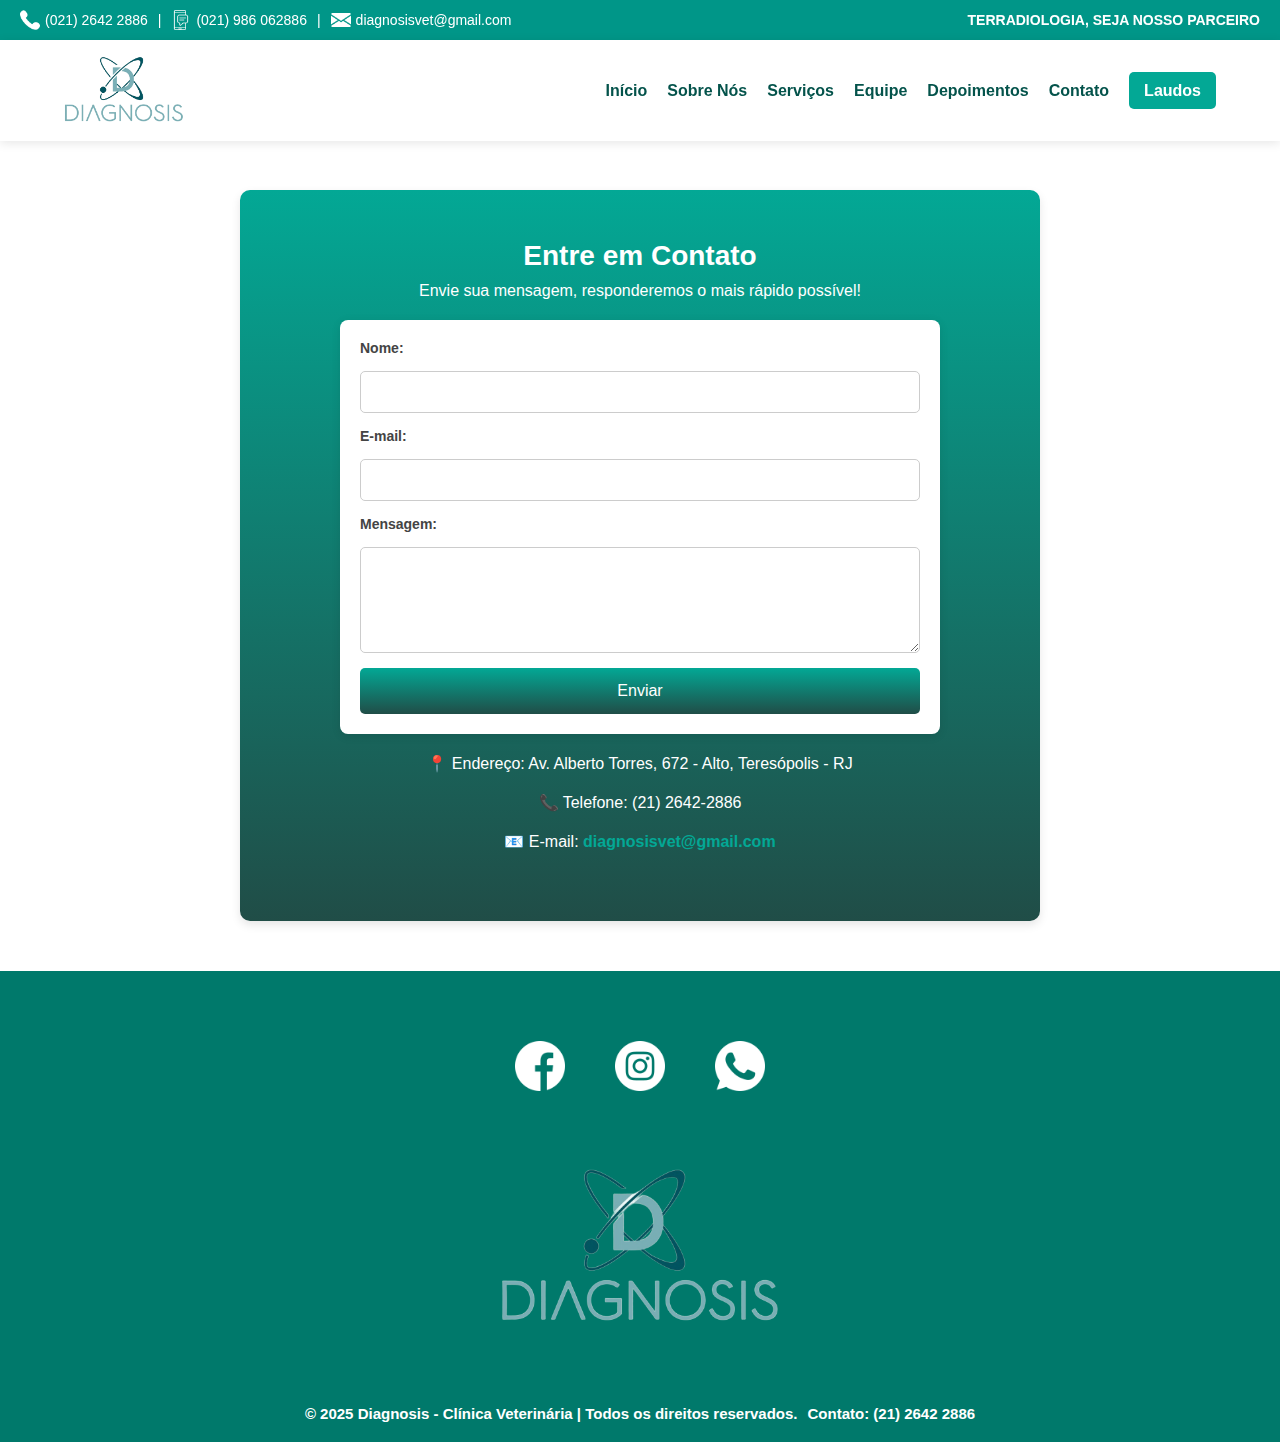
==== pages/contato.html @ 0e327418 "created contatc page and modified some styles" ====
<!DOCTYPE html>
<html lang="pt-BR">
<head>
    <meta charset="UTF-8">
    <meta name="viewport" content="width=device-width, initial-scale=1.0">
    <title>Contato - Diagnosis Clínica Veterinária</title>
    <link rel="stylesheet" href="../assets/css/styles.css">
    <link rel="stylesheet" href="../assets/css/styleContato.css">
</head>
<body>
  <div class="header-container">
    <!-- Header Superior com Contatos -->
    <div id="top-header">
      <div class="contact-info">
        <div class="container-icon">
          <img
            class="icon"
            src="../assets/imgs/telefone.png"
            alt="telefone da cliníca"
          />
          (021) 2642 2886
        </div>
        |
        <div class="container-icon">
          <img class="icon" src="../assets/imgs/sms.png" alt="celular da cliníca" />
          (021) 986 062886
        </div>
        |
        <div class="container-icon">
          <img class="icon" src="../assets/imgs/o-email.png" alt="celular da cliníca" />
          <a href="mailto:diagnosisvet@gmail.com">diagnosisvet@gmail.com</a>
        </div>
      </div>
      <div class="partner-info">
        <a href="#">TERRADIOLOGIA, SEJA NOSSO PARCEIRO</a>
      </div>
    </div>
    <!-- Cabeçalho Principal -->
    <header id="main-header">
      <div class="container-menu">
        <div class="logo">
          <img
            class="img-Logo"
            src="../assets/imgs/logo-diagnosis.png"
            alt="Veterinário cuidando de um pet"
          />
        </div>

        <nav>
          <ul>
            <li><a href="../index.html">Início</a></li>
            <li><a href="../index.html#sobre">Sobre Nós</a></li>
            <li><a href="../index.html#servicos">Serviços</a></li>
            <li><a href="../index.html#equipe">Equipe</a></li>
            <li><a href="../index.html#depoimentos">Depoimentos</a></li>
            <li><a href="contato.html" class="active">Contato</a></li>
            <li><a href="#">Laudos</a></li>
          </ul>
          <!-- Botão do menu hambúrguer -->
        </nav>
        <!-- Botão do menu hambúrguer -->
        <input
          type="checkbox"
          id="menu-toggle"
          class="menu"
          role="button"
          aria-label="Abrir o menu"
          onkeydown="handleKeyPress(event)"
        />
      </div>
    </header>
  </div>

    <!-- Seção de Contato -->
    <section id="contato">
        <h1>Entre em Contato</h1>
        <p>Envie sua mensagem, responderemos o mais rápido possível!</p>

        <form action="enviar.php" method="POST">
            <label for="nome">Nome:</label>
            <input type="text" id="nome" name="nome" required>

            <label for="email">E-mail:</label>
            <input type="email" id="email" name="email" required>

            <label for="mensagem">Mensagem:</label>
            <textarea id="mensagem" name="mensagem" rows="5" required></textarea>

            <button type="submit">Enviar</button>
        </form>

        <div class="info-clinica">
            <p>📍 Endereço: Av. Alberto Torres, 672 - Alto, Teresópolis - RJ</p>
            <p>📞 Telefone: (21) 2642-2886</p>
            <p>📧 E-mail: <a href="mailto:diagnosisvet@gmail.com">diagnosisvet@gmail.com</a></p>
        </div>
    </section>

   <!-- Rodapé -->
    <footer>
      <div class="container-footer">
        <div class="redes-sociais">
          <a href="https://www.facebook.com/diagnosisvet/" target="_blank"
            ><img src="../assets/imgs/facebook.png" alt="link para facebook da cliníca"
          /></a>
        </div>
        <div class="redes-sociais">
          <a href="https://www.instagram.com/diagnosis_vet" target="_blank"
            ><img src="../assets/imgs/instagram.png" alt="link para instagram da cliníca"
          /></a>
        </div>
        <div class="redes-sociais">
          <a
            href="https://wa.me/552126422886?text=Oi,%20estou%20entrando%20em%20contato%20pelo%20site,%20poderia%20me%20ajudar?"
            target="_blank"
            ><img src="../assets/imgs/whatsapp.png" alt="link para whatsapp da cliníca"
          /></a>
        </div>
      </div>
      <div class="container-footer-logo">
        <div class="logo-footer">
          <a href="#"
            ><img src="../assets/imgs/logo-diagnosis.png" alt="retornar ao inicío"
          /></a>
        </div>
      </div>
      <div class="container-footer">
        <div class="info">
          <p>
            © 2025 Diagnosis - Clínica Veterinária | Todos os direitos
            reservados.
          </p>

          <p>Contato: (21) 2642 2886</p>
        </div>
      </div>
    </footer>
    <script src="../assets/js/script2.js"></script>
</body>
</html>
---- assets/css/styles.css ----
/* Reset básico */
* {
  margin: 0;
  padding: 0;
  box-sizing: border-box;
  font-family: Arial, sans-serif;
  max-width: 100%;
}

/* Estilo geral */
body {
  background-color: #ffffff;
  color: #333;
}

.header-container {
  position: fixed;
  top: 0;
  left: 0;
  width: 100%;
  z-index: 1100;
  transition: top 0.3s ease-in-out;
  display: flex;
  flex-direction: column;
}

/* Header superior (informações de contato) */
#top-header {
  background: #009688;
  color: white;
  display: flex;
  flex-wrap: wrap;
  justify-content: space-between;
  align-items: center;
  padding: 10px 20px;
  font-size: 14px;
  width: 100%;
  transition: all 0.3s ease-in-out;
  gap: 10px;
}

/* Esconder completamente o top-header ao rolar */
.hidden {
  display: none !important;
}

.contact-info {
  display: flex;
  flex-wrap: wrap;
  gap: 10px;
  align-items: center;
}

.contact-info a {
  color: white;
  text-decoration: none;
}

.partner-info a {
  color: white;
  text-decoration: none;
  font-weight: bold;
}

/* Cabeçalho */
header {
  display: flex;
  justify-content: space-between;
  align-items: center;
  padding: 15px 5%;
  background: #fff;
  box-shadow: 0 2px 10px rgba(0, 0, 0, 0.1);
  width: 100%;
  position: relative;
  transition: all 0.3s ease-in-out, padding 0.3s ease-in-out;
}

/* CONTAINER DA LOGO E MENU HAMBÚRGUER */
.container-menu-hamburguer {
  display: flex;
  align-items: center;
  justify-content: space-between;
  width: 100%;
}

/* Quando a página é rolada, a navbar diminui */
.scrolled header {
  position: fixed;
  top: 0;
  left: 0;
  z-index: 1100;
  width: 100%;
  padding: 10px 5%;
}

/* Ajuste da ancoragem para compensar o cabeçalho fixo */
section {
  scroll-margin-top: 90px;
}

.container-icon {
  display: flex;
  align-items: center;
  gap: 5px;
}

.icon {
  width: 20px;
  height: 20px;
}

/* Quando a página é rolada, o top-header desaparece */
.hidden {
  transform: translateY(-100%);
}

/* LOGO */
.logo {
  display: flex;
  align-items: center;
}

.img-Logo {
  width: 120px;
  height: auto;
}

nav ul li:nth-child(7) a {
  background-color: #03a895;  
  color: white; 
  padding: 10px 15px; 
  border-radius: 5px; 
  font-weight: bold; 
  transition: background-color 0.3s ease-in-out;
}

/* Efeito de hover para melhor experiência do usuário */
nav ul li:nth-child(7) a:hover {
  background-color: #028577;
  color: white; 
}

nav ul {
  list-style: none;
  display: flex;
  gap: 20px;
}

nav ul li a {
  text-decoration: none;
  color: #04534b;
  font-weight: bold;
  transition: 0.3s;
}

nav ul li a:hover {
  color: #02a595;
}

.btn {
  background: #009688;
  color: #fff;
  padding: 10px 20px;
  text-decoration: none;
  border-radius: 5px;
  font-weight: bold;
}

.btn:hover {
  background: #00796b;
}

/* Ajuste do Carrossel */
.hero {
  width: 100vw;
  overflow: hidden;
}

.carousel {
  position: relative;
  width: 100%;
  max-width: 100%;
  height: auto;
}

.slides {
  display: flex;
  width: 300%;
  transition: transform 0.5s ease-in-out;
}

.slide {
  min-width: 100%;
  position: relative;
}

.slide img {
  width: 100%;
  height: 100vh;
  object-fit: cover;
}

.text {
  font-size: clamp(14px, 2vw, 20px);
  position: absolute;
  bottom: 10%;
  left: 50%;
  transform: translateX(-50%);
  background: rgba(0, 150, 135, 0.6);
  color: white;
  padding: 15px;
  border-radius: 10px;
  text-align: center;
  max-width: 90%;
  width: clamp(250px, 50vw, 650px);
}

/* Estilos dos indicadores botão */
.carousel-indicators {
  position: absolute;
  bottom: 15px;
  left: 50%;
  transform: translateX(-50%);
  display: flex;
  gap: 10px;
}

.dot {
  width: 12px;
  height: 12px;
  background-color: #00968759;
  border-radius: 50%;
  cursor: pointer;
  transition: background-color 0.3s ease;
  border: none;
}

.dot.active {
  background-color: #ffffff;
  width: 14px;
  height: 14px;
}

/* Responsividade */
@media (max-width: 768px) {
  .slide img {
    height: 90vh;
  }

  .text {
    bottom: 5%;
    font-size: 14px;
  }
}

/* Estilos da seção de serviços */
#servicos-especiais {
  text-align: center;
  padding: 100px 20px;
  background-color: #ffffff;
}

#servicos-especiais h2 {
  font-size: 2em;
  margin-bottom: 30px;
  color: #00796b;
}

.servicos-container {
  display: flex;
  flex-wrap: wrap;
  justify-content: center;
  gap: 20px;
}

.servico-card {
  display: flex;
  flex-direction: column;
  align-items: center;
  justify-content: center; 
  text-align: center;
  background: #f9f9f9;
  border-radius: 8px;
  padding: 20px;
  flex: 1 1 300px;
  max-width: 350px;
  min-height: 250px;
  box-shadow: 0 4px 8px rgba(0, 0, 0, 0.1);
  transition: transform 0.3s ease;
}

.servico-card:hover {
  transform: scale(1.05);
}

.servico-card img {
  width: 60px;
  height: 60px;
  margin-bottom: 10px;
}

.card-text {
  display: flex;
  flex-direction: column;
  align-items: center; 
  justify-content: center; 
  flex-grow: 0; 
  width: 100%;
}

.card-text h3 {
  font-size: 1.2em;
  margin: 0 0 5px;
  font-weight: bold;
  color: #00796b;
}

.card-text p {
  font-size: 0.9em;
  color: #00796b;
  margin: 3px 0;
}

/* Responsividade */
@media (max-width: 768px) {
  .servicos-container {
    flex-direction: column;
    align-items: center;
  }

  .servico-card {
    width: 90%; 
    min-height: auto; 
  }
}

/* Sobre a clínica */
#sobre {
  text-align: center;
  padding: 80px 5%;
  background: linear-gradient(180deg, #03a895, #204d47);
  color: white;
}

.parceiro {
  font-weight: 600;
}
.container-sobre {
  display: flex;
  align-items: center;
  justify-content: center;
  margin-top: 70px;
  gap: 40px;
  transition: 1s;
}

.container-sobre img {
  max-width: 100%;
  width: clamp(200px, 30%, 300px);
  height: auto;
  border-radius: 10px;
  object-fit: cover;
}

.container-sobre p {
  font-size: clamp(20px, 3vw, 22px);
}

.container-sobre:nth-child(2) {
  flex-direction: row-reverse;
  margin-top: 40px;
}

.agendar {
  background-color: #0ac7b1;
  border-radius: 10px;
  padding: 10px;
}

.agendar p {
  font-size: clamp(20px, 2vw, 20px);
  color: white;
}

.agendar a {
  text-decoration: none;
  color: white;
}

.agendar:hover {
  background-color: #034942;
  cursor: pointer;
  transition: 1s;
  transform: scale(1.1);
}

#servicos {
  text-align: center;
  padding: 80px 5%;
  background: #f9f9f9;
  display: flex;
  flex-direction: column;
  align-items: center;
}

#servicos h2 {
  color: #00796b;
}

/* Layout Responsivo com Flexbox */
.servicos-grid {
  display: flex;
  flex-wrap: wrap;
  justify-content: center;
  gap: 30px;
  max-width: 1200px;
  width: 100%;
}

/* Cards */
.servico-item {
  background: white;
  padding: 30px;
  border-radius: 10px;
  box-shadow: 0px 4px 10px rgba(0, 0, 0, 0.1);
  transition: transform 0.3s ease-in-out;
  text-align: center;
  width: calc(25% - 30px);
  max-width: 300px;
  min-width: 250px;
}

/* Ícones */
.servico-item img {
  width: 60px;
  margin-bottom: 15px;
}

/* Títulos */
.servico-item h3 {
  font-size: 22px;
  margin-bottom: 10px;
  color: #333;
}
.servicos,
h2 {
  margin-bottom: 50px;
  color: white;
  font-size: clamp(20px, 3vw, 50px);
}

/* Texto */
.servico-item p {
  font-size: 16px;
  color: #666;
}

/* Efeito hover */
.servico-item:hover {
  transform: translateY(-5px);
  box-shadow: 0px 6px 12px rgba(0, 0, 0, 0.15);
}

/* Responsividade para telas menores */
@media (max-width: 1024px) {
  .servico-item {
    width: calc(33.33% - 30px);
  }
}

@media (max-width: 768px) {
  .servicos-grid {
    flex-direction: column;
    align-items: center;
  }

  .servico-item {
    width: 80%;
  }
}

/* Equipe */
#equipe {
  text-align: center;
  padding: 80px 5%;
  background: linear-gradient(180deg, #03a895, #204d47);
}

/* Título principal */
#equipe h2 {
  font-size: clamp(20px, 3vw, 50px);
  font-weight: bold;
  text-transform: uppercase;
  letter-spacing: 1px;
  margin-bottom: 20px;
  color: white;
}

/* Texto introdutório */
#equipe p {
  font-size: 18px;
  max-width: 800px;
  margin: 10px auto 40px;
}

#text-equipe {
  font-size: 22px;
  margin-top: 15px;
  color: white;
}

/* Container da equipe */
.equipe-container {
  display: flex;
  flex-wrap: wrap;
  justify-content: center;
  gap: 30px;
  max-width: 1200px;
  margin: auto;
}

/* Cada card da equipe */
.equipe-item {
  background: white;
  padding: 20px;
  border-radius: 10px;
  box-shadow: 0px 4px 10px rgba(0, 0, 0, 0.1);
  transition: transform 0.3s ease-in-out;
  text-align: center;
  width: clamp(250px, 30%, 320px);
  position: relative;
  overflow: hidden;
  color: #00796b;
}

.equipe-item h3 {
  color: #00796b;
  font-size: 22px;
  margin-top: 15px;
}

/* Efeito de Elevação ao Passar o Mouse */
.equipe-item:hover {
  transform: translateY(-8px);
  box-shadow: 0px 10px 20px rgba(0, 0, 0, 0.2);
}

/* Efeito de Brilho ao Passar o Mouse */
.equipe-item::before {
  content: "";
  position: absolute;
  top: -100%;
  left: -100%;
  width: 250%;
  height: 250%;
  background: radial-gradient(
    circle,
    rgba(255, 255, 255, 0.2) 10%,
    transparent 70%
  );
  transition: transform 0.5s ease-out;
  transform: translate(-50%, -50%);
  opacity: 0;
}

/* Ativação do efeito quando o mouse está sobre o card */
.equipe-item:hover::before {
  transform: translate(0, 0);
  opacity: 1;
}

/* Imagens dos profissionais */
.equipe-item img {
  width: 100%;
  height: 280px;
  object-fit: cover;
  border-radius: 10px;
  transition: transform 0.3s ease-in-out;
}

.equipe-item:hover img {
  transform: scale(1.05);
}

/* Botão CTA */
.cta-depoimentos {
  margin: 100px 0;
}

.cta-depoimentos p {
  font-size: 18px;
  color: #444;
  margin-bottom: 10px;
}

.btn-cta {
  background: #00796b;
  color: white;
  padding: 12px 20px;
  border-radius: 5px;
  font-weight: bold;
  text-decoration: none;
  display: inline-block;
  transition: 0.3s;
}

.btn-cta:hover {
  background: #005f56;
}

/* Estilização do Mapa */
.mapa {
  margin-top: 40px;
  width: 100%;
  max-width: 800px;
  margin-left: auto;
  margin-right: auto;
}

/* Depoimentos */
#depoimentos {
  padding: 80px 5%;
  text-align: center;
  background: #f5f5f5;
}

#depoimentos h2 {
  font-size: 2.5em;
  color: #00796b;
  margin-bottom: 50px;
}

.depoimentos-container {
  display: flex;
  flex-wrap: wrap;
  justify-content: center;
  gap: 40px;
}

.container-depo {
  margin-top: 25px;
  font-weight: 500;
  color: #00796b;
  display: flex;
  flex-direction: column;
  align-items: center;
  gap: 5px;
}

.title-depo {
  display: flex;
  gap: 10px;
  align-items: center;
}

.review {
  text-align: center;
  max-width: 250px;
  display: flex;
  flex-direction: column;
  flex-wrap: wrap;
}

.review-circle {
  width: 120px;
  height: 120px;
  background: #00796b;
  border-radius: 50%;
  display: flex;
  align-items: center;
  justify-content: center;
  margin: 0 auto 10px;
  box-shadow: 0px 4px 8px rgba(0, 0, 0, 0.2);
  transition: transform 0.3s ease-in-out;
}

.review-img {
  width: 100px;
  height: 100px;
  border-radius: 50%;
  object-fit: fill;
  border: 3px solid white;
}

/* mapa */
.mapa-container {
  text-align: center;
  padding: 50px 20px;
  background: #f9f9f9;
  border-radius: 10px;
  box-shadow: 0px 4px 8px rgba(0, 0, 0, 0.1);
}

.mapa-container h2 {
  font-size: 28px;
  color: #00796b;
  font-weight: bold;
  margin-bottom: 10px;
}

.mapa-container p {
  font-size: 18px;
  color: #444;
  margin-bottom: 10px;
}

.mapa-container .endereco {
  font-size: 20px;
  font-weight: bold;
  color: #00796b;
  margin-bottom: 20px;
}

.mapa {
  max-width: 800px;
  margin: 0 auto;
}

.container-aviso p {
  font-size: 2.5em;
  font-weight: bold;
  color: #00796b;
}

#aviso {
  display: flex;
  align-items: center;
  justify-content: center;
  text-align: center;
  height: 120px;
  flex-direction: column;
  position: relative;
  margin: 50px;
}

/* Seta animada */
.seta-animada {
  position: absolute;
  bottom: -100px;
  left: calc(50% - 60px);
  animation: pulo 1s infinite ease-in-out;
}

.seta-animada img {
  width: 120px;
  max-width: 100%;
}

/* Animação para a seta */
@keyframes pulo {
  0%,
  100% {
    transform: translateY(0) rotate(-15deg);
  }
  50% {
    transform: translateY(10px) rotate(-15deg);
  }
}

/* 📱 Responsividade para telas menores */
@media (max-width: 768px) {
  .seta-animada {
    bottom: -90px;
    left: calc(50% - 50px);
  }

  .seta-animada img {
    width: 100px;
  }
}

@media (max-width: 480px) {
  .seta-animada {
    bottom: -100px;
    left: calc(50% - 40px);
  }

  .seta-animada img {
    width: 100px;
  }
}

@media (max-width: 390px) {
  .container-aviso {
    margin-bottom: 20px;
  }
  .seta-animada img {
    width: 80px;
  }
}

/* Rodapé */
footer {
  display: flex;
  flex-wrap: wrap;
  flex-direction: column;
  justify-content: center;
  align-items: center;
  background: #00796b;
  color: #fff;
  padding: 20px;
  gap: 50px;
}

.container-footer {
  display: flex;
  justify-content: center;
  flex-wrap: wrap;
  gap: 50px;
}

.container-footer p {
  font-size: clamp(10px, 2vw, 15px);
}

.info {
  display: flex;
  flex-wrap: wrap;
  text-align: center;
  gap: 10px;
  font-weight: 600;
}

.redes-sociais {
  margin-top: 50px;
  display: flex;
  gap: 20px;
}

.redes-sociais img {
  width: 50px;
  height: 50px;
}

.logo-footer {
  display: flex;
  justify-content: center;
  align-items: center;
  width: 100%;
  padding: 20px 0;
}

.logo-footer img {
  width: 100%;
  max-width: 280px;
  height: auto;
  object-fit: contain;
}

/* Quando a tela for menor, reduzir os headers */
@media (max-width: 1024px) {
  #top-header {
    font-size: 12px;
    padding: 8px 15px;
  }

  header {
    padding: 10px 4%;
  }

  .img-Logo {
    width: 80px;
    height: 60px;
  }
}

.container-menu {
  display: flex;
  flex-direction: row;
  align-items: center;
  justify-content: space-between;
  width: 100%;
}

/* Oculta o menu hambúrguer no desktop */
@media (min-width: 769px) {
  .menu {
    display: none;
  }
  nav {
    display: flex;
    align-items: center;
    justify-content: flex-end;
  }

  nav ul {
    display: flex !important;
    flex-direction: row;
    gap: 20px;
    list-style: none;
  }

  nav ul li {
    display: inline-block;
  }

  
}

/* Exibe o menu hambúrguer e oculta o tradicional no mobile */
@media (max-width: 768px) {
  .contact-info {
    justify-content: center;
  }
  #top-header {
    justify-content: center;
  }
  .menu {
    display: block;
    cursor: pointer;
  }

  nav ul {
    display: none; /* Esconde o menu tradicional */
    flex-direction: column;
    position: absolute;
    top: 60px;
    left: 0;
    width: 100%;
    background: #fff;
    box-shadow: 0px 4px 10px rgba(0, 0, 0, 0.1);
    padding: 15px 0;
    text-align: center;
  }

  /* Exibe o menu quando o input checkbox está marcado */
  #menu-toggle:checked + nav ul {
    display: flex;
  }

  nav ul li {
    margin-bottom: 10px;
  }

  .text {
    bottom: 10%; /* Aumenta a distância do texto em relação aos dots */
  }
  section {
    scroll-margin-top: 79px;
  }
}
@media (max-width: 557px) {
  .info {
    text-align: center;
    justify-content: center;
  }
}

@media (max-width: 540px) {
  .container-sobre {
    flex-wrap: wrap;
  }

  .servico-card,
  h3,
  p {
    display: flex;
    gap: 20px;
    flex-direction: column;
    align-items: center;
    text-align: center;
    justify-content: center;
  }
}

/* Estiliza o menu hambúrguer */
.menu {
  --s: 30px; /* Tamanho do botão */
  --c: #00796b; /* Cor do ícone */

  height: var(--s);
  aspect-ratio: 1;
  border: none;
  padding: 0;
  border-inline: calc(var(--s) / 2) solid transparent;
  box-sizing: content-box;
  --_g1: linear-gradient(var(--c) 20%, transparent 0 80%, var(--c) 0) no-repeat
    content-box border-box;
  --_g2: radial-gradient(
      circle closest-side at 50% 12.5%,
      var(--c) 95%,
      transparent
    )
    repeat-y content-box border-box;
  background: var(--_g2) left var(--_p, 0px) top,
    var(--_g1) left calc(var(--s) / 10 + var(--_p, 0px)) top,
    var(--_g2) right var(--_p, 0px) top,
    var(--_g1) right calc(var(--s) / 10 + var(--_p, 0px)) top;
  background-size: 20% 80%, 40% 100%;
  position: relative;
  clip-path: inset(0 25%);
  -webkit-mask: linear-gradient(90deg, transparent, black 25% 75%, transparent);
  cursor: pointer;
  transition: background-position 0.3s var(--_s, 0.3s),
    clip-path 0s var(--_s, 0.6s);
  -webkit-appearance: none;
  -moz-appearance: none;
  appearance: none;
}

.menu:before,
.menu:after {
  content: "";
  position: absolute;
  border-radius: var(--s);
  inset: 40% 0;
  background: var(--c);
  transition: transform 0.3s calc(0.3s - var(--_s, 0.3s));
}

.menu:checked {
  clip-path: inset(0);
  --_p: calc(-1 * var(--s));
  --_s: 0s;
}

.menu:checked:before {
  transform: rotate(45deg);
}

.menu:checked:after {
  transform: rotate(-45deg);
}

.menu:focus-visible {
  clip-path: none;
  -webkit-mask: none;
  border: none;
  outline: 2px solid var(--c);
  outline-offset: 5px;
}
---- assets/css/styleContato.css ----
/* Estilo Geral da Seção de Contato */
#contato {
  text-align: center;
  padding: 50px 20px;
  background: linear-gradient(180deg, #03a895, #204d47);
  border-radius: 10px;
  max-width: 800px;
  margin: 50px auto;
  box-shadow: 0px 4px 10px rgba(0, 0, 0, 0.1);
  margin-top: 190px;
  height: 100%;
}

/* Título da Seção */
#contato h1 {
  font-size: 28px;
  color: white;
  margin-bottom: 10px;
}

/* Texto de Introdução */
#contato p {
  font-size: 16px;
  color: white;
  margin-bottom: 20px;
}

/* Formulário Responsivo */
#contato form {
  display: flex;
  flex-direction: column;
  gap: 15px;
  width: 100%;
  max-width: 600px;
  margin: 0 auto;
  padding: 20px;
  background: white;
  border-radius: 8px;
  box-shadow: 0px 2px 10px rgba(0, 0, 0, 0.1);
}

/* Labels */
#contato label {
  font-weight: bold;
  font-size: 14px;
  color: #444;
  text-align: left;
}

/* Campos de Input e Textarea */
#contato input,
#contato textarea {
  width: 100%;
  padding: 12px;
  border: 1px solid #ccc;
  border-radius: 5px;
  font-size: 14px;
  outline: none;
  transition: border 0.3s ease-in-out;
}

/* Foco nos Inputs */
#contato input:focus,
#contato textarea:focus {
  border: 1px solid #0077cc;
  box-shadow: 0px 0px 5px rgba(0, 119, 204, 0.5);
}

/* Botão de Envio */
#contato button {
  background: linear-gradient(180deg, #03a895, #204d47);
  color: white;
  border: none;
  padding: 14px;
  font-size: 16px;
  cursor: pointer;
  border-radius: 5px;
  transition: background 0.3s, transform 0.2s;
}

#contato button:hover {
  background: #03a895;
  transform: scale(1.03);
}

/* Informações da Clínica */
.info-clinica {
  margin-top: 20px;
  font-size: 16px;
  color: #333;
}

.info-clinica p {
  margin: 5px 0;
}

/* Link de E-mail */
.info-clinica a {
  color: #03a895;
  text-decoration: none;
  font-weight: bold;
}

.info-clinica a:hover {
  text-decoration: underline;
}

/* Responsividade */
@media (max-width: 768px) {
  #contato {
      padding: 30px 15px;
  }

  #contato h1 {
      font-size: 24px;
  }

  #contato form {
      max-width: 90%;
      padding: 15px;
  }

  #contato button {
      font-size: 14px;
      padding: 12px;
  }
}

@media (max-width: 480px) {
  #contato h1 {
      font-size: 22px;
  }

  #contato form {
      max-width: 100%;
      padding: 10px;
  }

  #contato button {
      font-size: 14px;
      padding: 10px;
  }
}
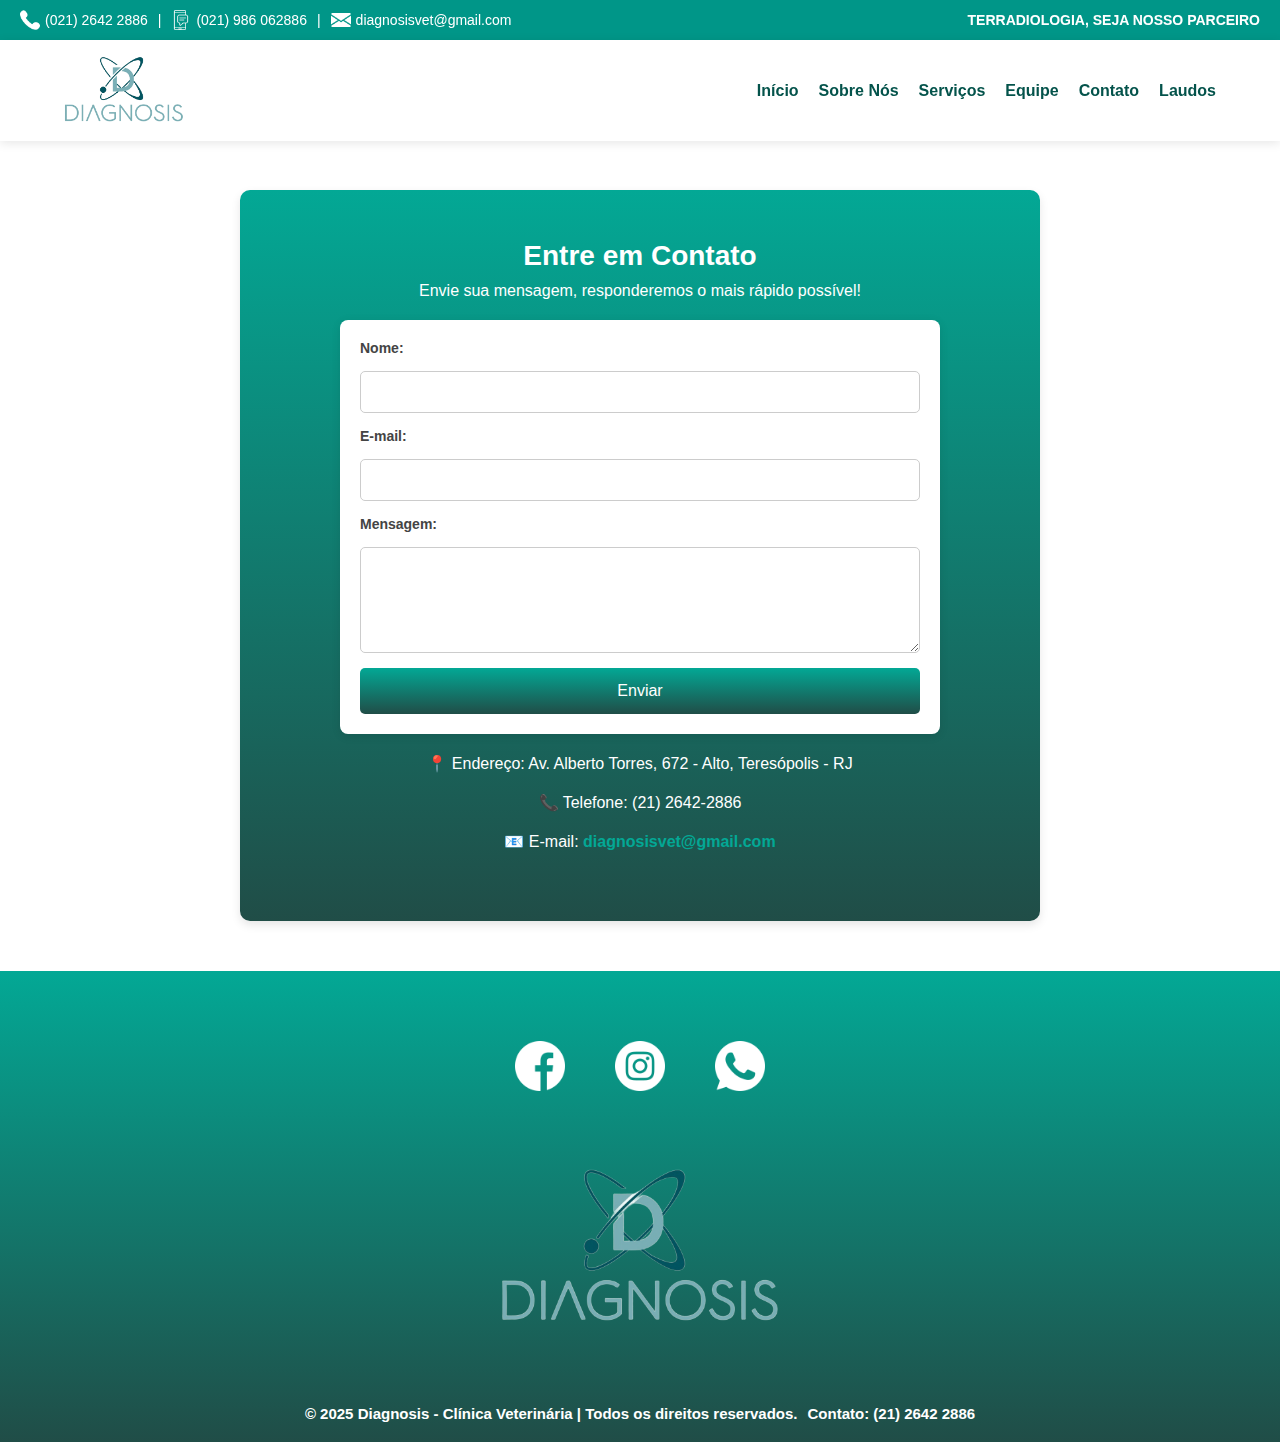
==== commit 75034a76: "modified some styles" ====
--- a/pages/contato.html
+++ b/pages/contato.html
@@ -52,7 +52,6 @@
             <li><a href="../index.html#sobre">Sobre Nós</a></li>
             <li><a href="../index.html#servicos">Serviços</a></li>
             <li><a href="../index.html#equipe">Equipe</a></li>
-            <li><a href="../index.html#depoimentos">Depoimentos</a></li>
             <li><a href="contato.html" class="active">Contato</a></li>
             <li><a href="#">Laudos</a></li>
           </ul>
--- a/assets/css/styles.css
+++ b/assets/css/styles.css
@@ -334,11 +334,69 @@
   }
 }
 
+/* Configuração geral da seção */
+.parallax-section {
+  margin-top: 200px;
+  position: relative;
+  width: 100%;
+  height: 450px; /* Ajuste conforme necessário */
+  display: flex;
+  align-items: center;
+  justify-content: center;
+  text-align: center;
+  color: white;
+  background: url('../imgs/entrada2.jpeg') no-repeat center center;
+  background-size: cover;
+  background-attachment: fixed; /* Aqui está o efeito parallax */
+}
+
+/* Estilização do conteúdo */
+.parallax-content {
+  display: flex;
+  flex-direction: column;
+  justify-content: center;
+  align-items: center;
+  width: 100%;
+  height: 100%;
+  padding: 50px;
+  background: linear-gradient(180deg, #04b49fa9, #204d47ab); /* Leve fundo escuro para melhorar a legibilidade */
+}
+
+/* Título e Texto */
+.parallax-content h1 {
+  font-size: 2.5em;
+  font-weight: bold;
+  margin-bottom: 10px;
+  padding: 20px;
+}
+
+.parallax-content p {
+  font-size: 1.2em;
+  margin-bottom: 20px;
+}
+
+/* Botão de ação */
+.cta-button {
+  background: #03a895;
+  color: white;
+  padding: 12px 25px;
+  text-decoration: none;
+  font-size: 1.2em;
+  font-weight: bold;
+  border-radius: 8px;
+  transition: background 0.3s ease-in-out;
+}
+
+.cta-button:hover {
+  background: #03463e;
+}
+
+
 /* Sobre a clínica */
 #sobre {
   text-align: center;
   padding: 80px 5%;
-  background: linear-gradient(180deg, #03a895, #204d47);
+  background: linear-gradient(180deg, #03a895, #11695e);
   color: white;
 }
 
@@ -617,6 +675,19 @@
   margin-right: auto;
 }
 
+#depoimentos {
+  padding: 80px 5%;
+  text-align: center;
+  background: #f5f5f5;
+}
+
+#depoimentos h2 {
+  font-size: 2.5em;
+  color: #00796b;
+  margin-bottom: 50px;
+}
+
+
 /* Depoimentos */
 #depoimentos {
   padding: 80px 5%;
@@ -682,6 +753,7 @@
   border: 3px solid white;
 }
 
+
 /* mapa */
 .mapa-container {
   text-align: center;
@@ -796,7 +868,7 @@
   flex-direction: column;
   justify-content: center;
   align-items: center;
-  background: #00796b;
+  background: linear-gradient(180deg, #03a895, #204d47);
   color: #fff;
   padding: 20px;
   gap: 50px;
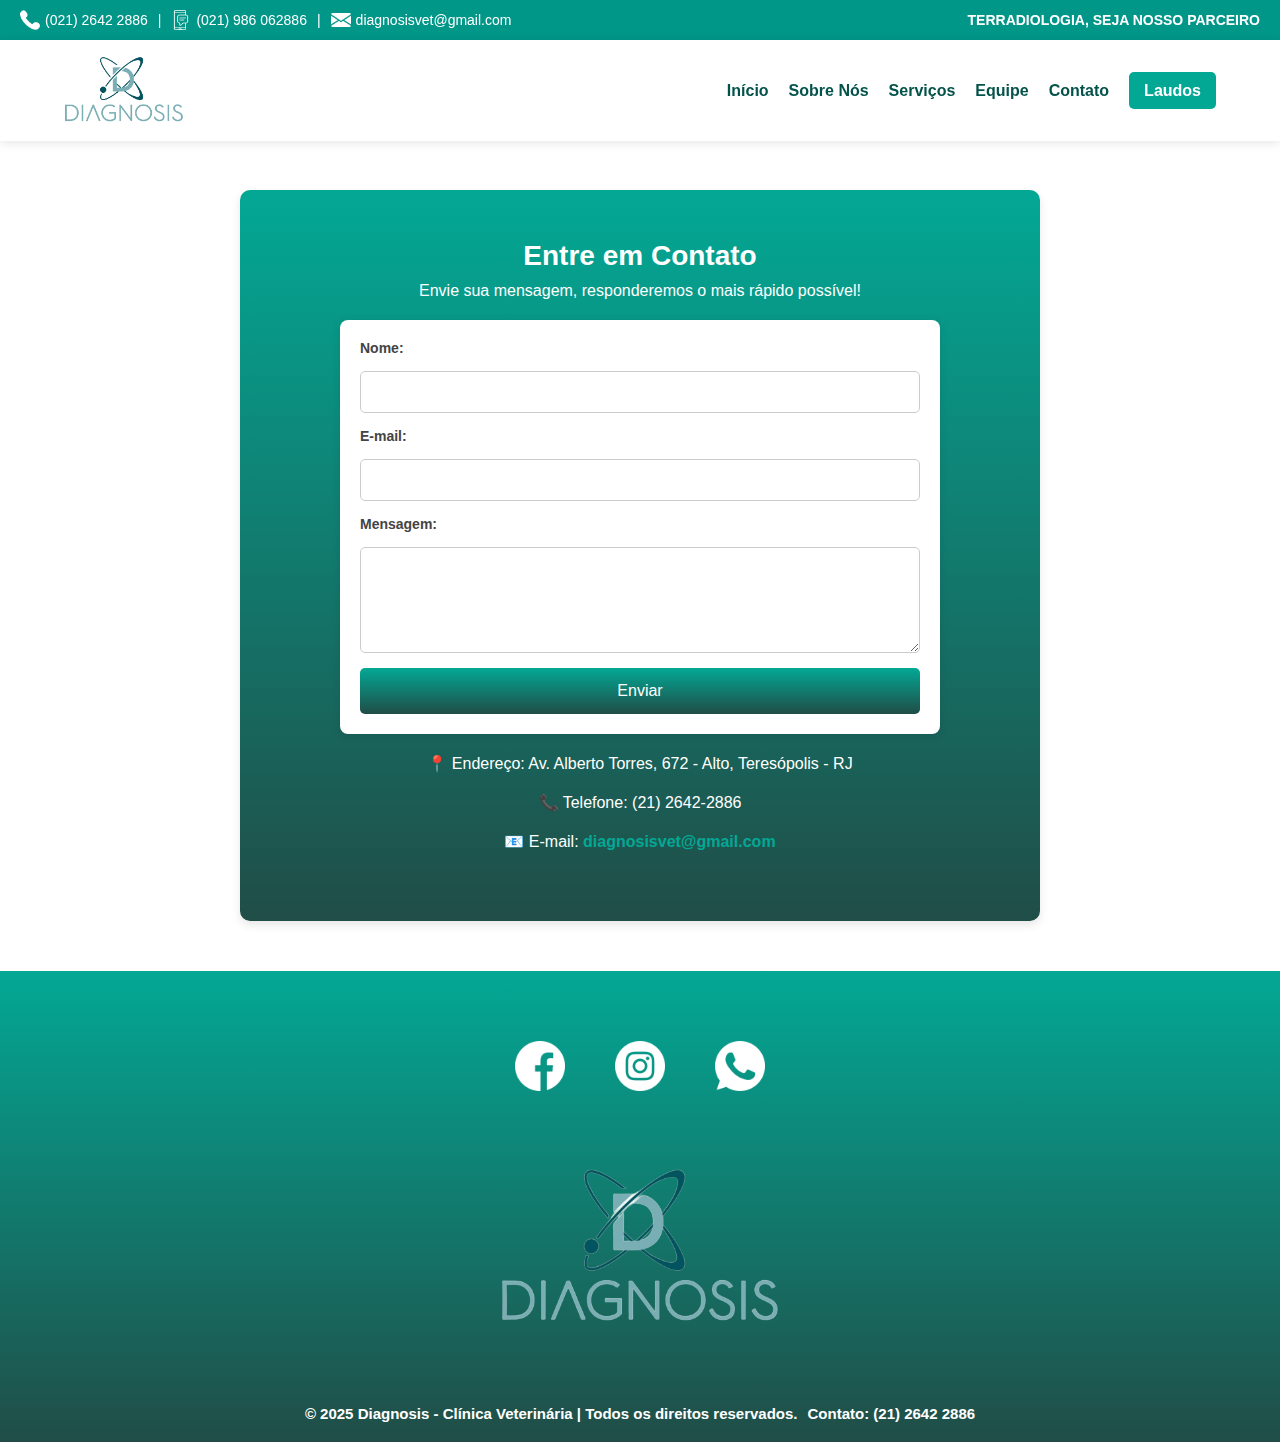
==== commit dbc5bd41: "modificado css" ====
--- a/pages/contato.html
+++ b/pages/contato.html
@@ -1,125 +1,149 @@
 <!DOCTYPE html>
 <html lang="pt-BR">
-<head>
-    <meta charset="UTF-8">
-    <meta name="viewport" content="width=device-width, initial-scale=1.0">
+  <head>
+    <meta name="viewport" content="width=device-width, initial-scale=1.0" />
+    <meta
+      name="description"
+      content="Diagnosis - Clínica Veterinária especializada em diagnóstico por imagem para pets."
+    />
+    <meta charset="UTF-8" />
+    <meta name="viewport" content="width=device-width, initial-scale=1.0" />
     <title>Contato - Diagnosis Clínica Veterinária</title>
-    <link rel="stylesheet" href="../assets/css/styles.css">
-    <link rel="stylesheet" href="../assets/css/styleContato.css">
-</head>
-<body>
-  <div class="header-container">
-    <!-- Header Superior com Contatos -->
-    <div id="top-header">
-      <div class="contact-info">
-        <div class="container-icon">
-          <img
-            class="icon"
-            src="../assets/imgs/telefone.png"
-            alt="telefone da cliníca"
-          />
-          (021) 2642 2886
+    <link rel="stylesheet" href="../assets/css/styles.css" />
+    <link rel="stylesheet" href="../assets/css/styleContato.css" />
+  </head>
+  <body>
+    <div class="header-container">
+      <!-- Header Superior com Contatos -->
+      <div id="top-header">
+        <div class="contact-info">
+          <div class="container-icon">
+            <img
+              class="icon"
+              src="../assets/imgs/telefone.png"
+              alt="telefone da cliníca"
+            />
+            (021) 2642 2886
+          </div>
+          |
+          <div class="container-icon">
+            <img
+              class="icon"
+              src="../assets/imgs/sms.png"
+              alt="celular da cliníca"
+            />
+            (021) 986 062886
+          </div>
+          |
+          <div class="container-icon">
+            <img
+              class="icon"
+              src="../assets/imgs/o-email.png"
+              alt="celular da cliníca"
+            />
+            <a href="mailto:diagnosisvet@gmail.com">diagnosisvet@gmail.com</a>
+          </div>
         </div>
-        |
-        <div class="container-icon">
-          <img class="icon" src="../assets/imgs/sms.png" alt="celular da cliníca" />
-          (021) 986 062886
-        </div>
-        |
-        <div class="container-icon">
-          <img class="icon" src="../assets/imgs/o-email.png" alt="celular da cliníca" />
-          <a href="mailto:diagnosisvet@gmail.com">diagnosisvet@gmail.com</a>
+        <div class="partner-info">
+          <a href="#">TERRADIOLOGIA, SEJA NOSSO PARCEIRO</a>
         </div>
       </div>
-      <div class="partner-info">
-        <a href="#">TERRADIOLOGIA, SEJA NOSSO PARCEIRO</a>
-      </div>
-    </div>
-    <!-- Cabeçalho Principal -->
-    <header id="main-header">
-      <div class="container-menu">
-        <div class="logo">
-          <img
-            class="img-Logo"
-            src="../assets/imgs/logo-diagnosis.png"
-            alt="Veterinário cuidando de um pet"
+      <!-- Cabeçalho Principal -->
+      <header id="main-header">
+        <div class="container-menu">
+          <div class="logo">
+            <img
+              class="img-Logo"
+              src="../assets/imgs/logo-diagnosis.png"
+              alt="Veterinário cuidando de um pet"
+            />
+          </div>
+
+          <nav>
+            <ul>
+              <li><a href="../index.html">Início</a></li>
+              <li><a href="../index.html#sobre">Sobre Nós</a></li>
+              <li><a href="../index.html#servicos">Serviços</a></li>
+              <li><a href="../index.html#equipe">Equipe</a></li>
+              <li><a href="contato.html" class="active">Contato</a></li>
+              <li><a href="#">Laudos</a></li>
+            </ul>
+            <!-- Botão do menu hambúrguer -->
+          </nav>
+          <!-- Botão do menu hambúrguer -->
+          <input
+            type="checkbox"
+            id="menu-toggle"
+            class="menu"
+            role="button"
+            aria-label="Abrir o menu"
+            onkeydown="handleKeyPress(event)"
           />
         </div>
-
-        <nav>
-          <ul>
-            <li><a href="../index.html">Início</a></li>
-            <li><a href="../index.html#sobre">Sobre Nós</a></li>
-            <li><a href="../index.html#servicos">Serviços</a></li>
-            <li><a href="../index.html#equipe">Equipe</a></li>
-            <li><a href="contato.html" class="active">Contato</a></li>
-            <li><a href="#">Laudos</a></li>
-          </ul>
-          <!-- Botão do menu hambúrguer -->
-        </nav>
-        <!-- Botão do menu hambúrguer -->
-        <input
-          type="checkbox"
-          id="menu-toggle"
-          class="menu"
-          role="button"
-          aria-label="Abrir o menu"
-          onkeydown="handleKeyPress(event)"
-        />
-      </div>
-    </header>
-  </div>
+      </header>
+    </div>
 
     <!-- Seção de Contato -->
     <section id="contato">
-        <h1>Entre em Contato</h1>
-        <p>Envie sua mensagem, responderemos o mais rápido possível!</p>
+      <h1>Entre em Contato</h1>
+      <p>Envie sua mensagem, responderemos o mais rápido possível!</p>
 
-        <form action="enviar.php" method="POST">
-            <label for="nome">Nome:</label>
-            <input type="text" id="nome" name="nome" required>
+      <form action="enviar.php" method="POST">
+        <label for="nome">Nome:</label>
+        <input type="text" id="nome" name="nome" required />
 
-            <label for="email">E-mail:</label>
-            <input type="email" id="email" name="email" required>
+        <label for="email">E-mail:</label>
+        <input type="email" id="email" name="email" required />
 
-            <label for="mensagem">Mensagem:</label>
-            <textarea id="mensagem" name="mensagem" rows="5" required></textarea>
+        <label for="mensagem">Mensagem:</label>
+        <textarea id="mensagem" name="mensagem" rows="5" required></textarea>
 
-            <button type="submit">Enviar</button>
-        </form>
+        <button type="submit">Enviar</button>
+      </form>
 
-        <div class="info-clinica">
-            <p>📍 Endereço: Av. Alberto Torres, 672 - Alto, Teresópolis - RJ</p>
-            <p>📞 Telefone: (21) 2642-2886</p>
-            <p>📧 E-mail: <a href="mailto:diagnosisvet@gmail.com">diagnosisvet@gmail.com</a></p>
-        </div>
+      <div class="info-clinica">
+        <p>📍 Endereço: Av. Alberto Torres, 672 - Alto, Teresópolis - RJ</p>
+        <p>📞 Telefone: (21) 2642-2886</p>
+        <p>
+          📧 E-mail:
+          <a href="mailto:diagnosisvet@gmail.com">diagnosisvet@gmail.com</a>
+        </p>
+      </div>
     </section>
 
-   <!-- Rodapé -->
+    <!-- Rodapé -->
     <footer>
       <div class="container-footer">
         <div class="redes-sociais">
           <a href="https://www.facebook.com/diagnosisvet/" target="_blank"
-            ><img src="../assets/imgs/facebook.png" alt="link para facebook da cliníca"
+            ><img
+              src="../assets/imgs/facebook.png"
+              alt="link para facebook da cliníca"
           /></a>
         </div>
         <div class="redes-sociais">
           <a href="https://www.instagram.com/diagnosis_vet" target="_blank"
-            ><img src="../assets/imgs/instagram.png" alt="link para instagram da cliníca"
+            ><img
+              src="../assets/imgs/instagram.png"
+              alt="link para instagram da cliníca"
           /></a>
         </div>
         <div class="redes-sociais">
           <a
             href="https://wa.me/552126422886?text=Oi,%20estou%20entrando%20em%20contato%20pelo%20site,%20poderia%20me%20ajudar?"
             target="_blank"
-            ><img src="../assets/imgs/whatsapp.png" alt="link para whatsapp da cliníca"
+            ><img
+              src="../assets/imgs/whatsapp.png"
+              alt="link para whatsapp da cliníca"
           /></a>
         </div>
       </div>
       <div class="container-footer-logo">
         <div class="logo-footer">
           <a href="#"
-            ><img src="../assets/imgs/logo-diagnosis.png" alt="retornar ao inicío"
+            ><img
+              src="../assets/imgs/logo-diagnosis.png"
+              alt="retornar ao inicío"
           /></a>
         </div>
       </div>
@@ -135,5 +159,5 @@
       </div>
     </footer>
     <script src="../assets/js/script2.js"></script>
-</body>
+  </body>
 </html>
--- a/assets/css/styles.css
+++ b/assets/css/styles.css
@@ -125,7 +125,7 @@
   height: auto;
 }
 
-nav ul li:nth-child(7) a {
+nav ul li:nth-child(6) a {
   background-color: #03a895;  
   color: white; 
   padding: 10px 15px; 
@@ -135,7 +135,7 @@
 }
 
 /* Efeito de hover para melhor experiência do usuário */
-nav ul li:nth-child(7) a:hover {
+nav ul li:nth-child(6) a:hover {
   background-color: #028577;
   color: white; 
 }
@@ -213,6 +213,11 @@
   text-align: center;
   max-width: 90%;
   width: clamp(250px, 50vw, 650px);
+}
+
+.text h1{
+  margin-bottom: 20px;
+  font-size: 2em;
 }
 
 /* Estilos dos indicadores botão */
@@ -256,7 +261,7 @@
 /* Estilos da seção de serviços */
 #servicos-especiais {
   text-align: center;
-  padding: 100px 20px;
+  padding: 150px 20px;
   background-color: #ffffff;
 }
 
@@ -454,7 +459,7 @@
 
 #servicos {
   text-align: center;
-  padding: 80px 5%;
+  padding: 150px 5%;
   background: #f9f9f9;
   display: flex;
   flex-direction: column;
@@ -463,7 +468,13 @@
 
 #servicos h2 {
   color: #00796b;
-}
+  font-size: 2em;
+}
+
+.container-title-servicos-especiais{
+  margin-bottom: 20px;
+}
+
 
 /* Layout Responsivo com Flexbox */
 .servicos-grid {
@@ -502,9 +513,9 @@
 }
 .servicos,
 h2 {
-  margin-bottom: 50px;
-  color: white;
-  font-size: clamp(20px, 3vw, 50px);
+  margin-bottom: 20px;
+  color: white;
+  font-size: 2em;
 }
 
 /* Texto */
@@ -540,13 +551,13 @@
 /* Equipe */
 #equipe {
   text-align: center;
-  padding: 80px 5%;
+  padding: 150px 1%;
   background: linear-gradient(180deg, #03a895, #204d47);
 }
 
 /* Título principal */
 #equipe h2 {
-  font-size: clamp(20px, 3vw, 50px);
+  font-size: 2em;
   font-weight: bold;
   text-transform: uppercase;
   letter-spacing: 1px;
@@ -585,7 +596,7 @@
   box-shadow: 0px 4px 10px rgba(0, 0, 0, 0.1);
   transition: transform 0.3s ease-in-out;
   text-align: center;
-  width: clamp(250px, 30%, 320px);
+  width: clamp(250px, 30%, 420px);
   position: relative;
   overflow: hidden;
   color: #00796b;
@@ -642,6 +653,11 @@
 
 /* Botão CTA */
 .cta-depoimentos {
+  display: flex;
+  flex-direction: column;
+  justify-content: center;
+  align-items: center;
+  gap: 20px;
   margin: 100px 0;
 }
 
@@ -676,7 +692,7 @@
 }
 
 #depoimentos {
-  padding: 80px 5%;
+  padding: 150px 5%;
   text-align: center;
   background: #f5f5f5;
 }
@@ -688,15 +704,8 @@
 }
 
 
-/* Depoimentos */
-#depoimentos {
-  padding: 80px 5%;
-  text-align: center;
-  background: #f5f5f5;
-}
-
 #depoimentos h2 {
-  font-size: 2.5em;
+  font-size: 2em;
   color: #00796b;
   margin-bottom: 50px;
 }
@@ -764,7 +773,7 @@
 }
 
 .mapa-container h2 {
-  font-size: 28px;
+  font-size: 2em;
   color: #00796b;
   font-weight: bold;
   margin-bottom: 10px;
@@ -993,6 +1002,7 @@
     box-shadow: 0px 4px 10px rgba(0, 0, 0, 0.1);
     padding: 15px 0;
     text-align: center;
+    margin-top: 10px;
   }
 
   /* Exibe o menu quando o input checkbox está marcado */
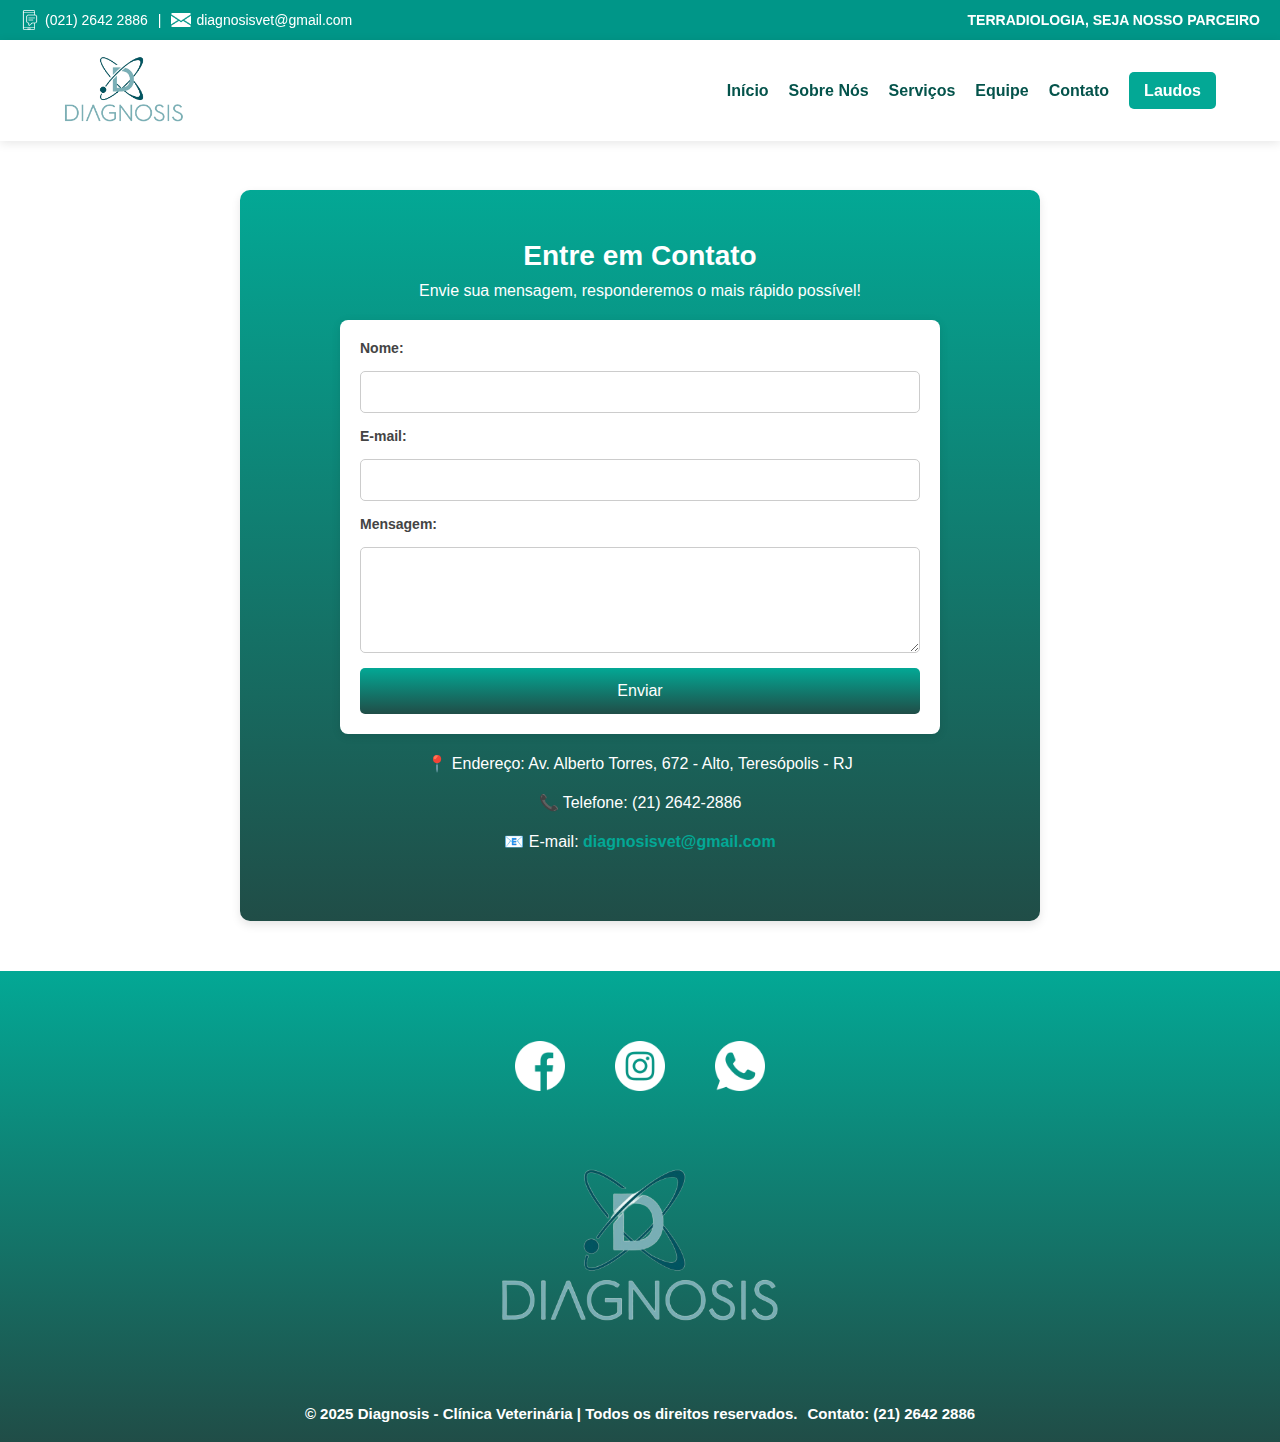
==== commit cef1afbf: "Created archive yml cpanel" ====
--- a/pages/contato.html
+++ b/pages/contato.html
@@ -8,7 +8,7 @@
     />
     <meta charset="UTF-8" />
     <meta name="viewport" content="width=device-width, initial-scale=1.0" />
-    <title>Contato - Diagnosis Clínica Veterinária</title>
+    <title>Diagnosis Veterinária - Especialista em Diagnóstico por Imagem para Pets</title>
     <link rel="stylesheet" href="../assets/css/styles.css" />
     <link rel="stylesheet" href="../assets/css/styleContato.css" />
   </head>
@@ -17,22 +17,14 @@
       <!-- Header Superior com Contatos -->
       <div id="top-header">
         <div class="contact-info">
-          <div class="container-icon">
-            <img
-              class="icon"
-              src="../assets/imgs/telefone.png"
-              alt="telefone da cliníca"
-            />
-            (021) 2642 2886
-          </div>
-          |
+          
           <div class="container-icon">
             <img
               class="icon"
               src="../assets/imgs/sms.png"
               alt="celular da cliníca"
             />
-            (021) 986 062886
+            (021) 2642 2886
           </div>
           |
           <div class="container-icon">
--- a/assets/css/styles.css
+++ b/assets/css/styles.css
@@ -75,12 +75,10 @@
   transition: all 0.3s ease-in-out, padding 0.3s ease-in-out;
 }
 
-/* CONTAINER DA LOGO E MENU HAMBÚRGUER */
-.container-menu-hamburguer {
-  display: flex;
-  align-items: center;
-  justify-content: space-between;
-  width: 100%;
+.scrolly-disable {
+  visibility: visible !important;
+  opacity: 1 !important;
+  display: flex !important;
 }
 
 /* Quando a página é rolada, a navbar diminui */
@@ -126,18 +124,18 @@
 }
 
 nav ul li:nth-child(6) a {
-  background-color: #03a895;  
-  color: white; 
-  padding: 10px 15px; 
-  border-radius: 5px; 
-  font-weight: bold; 
+  background-color: #03a895;
+  color: white;
+  padding: 10px 15px;
+  border-radius: 5px;
+  font-weight: bold;
   transition: background-color 0.3s ease-in-out;
 }
 
 /* Efeito de hover para melhor experiência do usuário */
 nav ul li:nth-child(6) a:hover {
   background-color: #028577;
-  color: white; 
+  color: white;
 }
 
 nav ul {
@@ -215,7 +213,7 @@
   width: clamp(250px, 50vw, 650px);
 }
 
-.text h1{
+.text h1 {
   margin-bottom: 20px;
   font-size: 2em;
 }
@@ -261,7 +259,7 @@
 /* Estilos da seção de serviços */
 #servicos-especiais {
   text-align: center;
-  padding: 150px 20px;
+  padding: 100px 20px;
   background-color: #ffffff;
 }
 
@@ -282,7 +280,7 @@
   display: flex;
   flex-direction: column;
   align-items: center;
-  justify-content: center; 
+  justify-content: center;
   text-align: center;
   background: #f9f9f9;
   border-radius: 8px;
@@ -291,7 +289,9 @@
   max-width: 350px;
   min-height: 250px;
   box-shadow: 0 4px 8px rgba(0, 0, 0, 0.1);
-  transition: transform 0.3s ease;
+  opacity: 0;
+  transform: translateY(100px);
+  transition: transform 0.8s ease-out, opacity 0.8s ease-out;
 }
 
 .servico-card:hover {
@@ -307,9 +307,9 @@
 .card-text {
   display: flex;
   flex-direction: column;
-  align-items: center; 
-  justify-content: center; 
-  flex-grow: 0; 
+  align-items: center;
+  justify-content: center;
+  flex-grow: 0;
   width: 100%;
 }
 
@@ -334,14 +334,13 @@
   }
 
   .servico-card {
-    width: 90%; 
-    min-height: auto; 
+    width: 90%;
+    min-height: auto;
   }
 }
 
 /* Configuração geral da seção */
 .parallax-section {
-  margin-top: 200px;
   position: relative;
   width: 100%;
   height: 450px; /* Ajuste conforme necessário */
@@ -350,7 +349,7 @@
   justify-content: center;
   text-align: center;
   color: white;
-  background: url('../imgs/entrada2.jpeg') no-repeat center center;
+  background: url("../imgs/entrada.jpeg") no-repeat center center;
   background-size: cover;
   background-attachment: fixed; /* Aqui está o efeito parallax */
 }
@@ -364,7 +363,11 @@
   width: 100%;
   height: 100%;
   padding: 50px;
-  background: linear-gradient(180deg, #04b49fa9, #204d47ab); /* Leve fundo escuro para melhorar a legibilidade */
+  background: linear-gradient(
+    180deg,
+    #04b49fa9,
+    #204d47ab
+  ); /* Leve fundo escuro para melhorar a legibilidade */
 }
 
 /* Título e Texto */
@@ -396,8 +399,8 @@
   background: #03463e;
 }
 
-
 /* Sobre a clínica */
+/* SEÇÃO SOBRE - LAYOUT MODERNO */
 #sobre {
   text-align: center;
   padding: 80px 5%;
@@ -405,24 +408,69 @@
   color: white;
 }
 
-.parceiro {
-  font-weight: 600;
-}
+/* TÍTULO PRINCIPAL */
+#sobre h2 {
+  font-size: 2em;
+  font-weight: bold;
+  margin-bottom: 30px;
+  text-transform: uppercase;
+  letter-spacing: 1px;
+}
+
+/* CONTAINERS DOS TEXTOS */
 .container-sobre {
   display: flex;
-  align-items: center;
-  justify-content: center;
-  margin-top: 70px;
-  gap: 40px;
-  transition: 1s;
-}
-
-.container-sobre img {
-  max-width: 100%;
-  width: clamp(200px, 30%, 300px);
-  height: auto;
+  flex-direction: column;
+  align-items: center;
+  gap: 20px;
+  max-width: 800px;
+  margin: 0 auto 40px;
+  padding: 30px;
   border-radius: 10px;
-  object-fit: cover;
+  background: rgba(255, 255, 255, 0.15);
+  box-shadow: 0px 4px 10px rgba(0, 0, 0, 0.2);
+  transition: transform 0.3s ease-in-out, background 0.3s ease-in-out;
+}
+
+/* EFEITO AO PASSAR O MOUSE */
+.container-sobre:hover {
+  transform: scale(1.02);
+  background: rgba(255, 255, 255, 0.25);
+}
+
+/* ESTILO DOS PARÁGRAFOS */
+.sobre-texto {
+  font-size: 1.2em;
+  line-height: 1.6;
+  text-align: center;
+  max-width: 700px;
+}
+
+/* CHAMADO FINAL PARA PARCEIROS */
+.chamado-parceiro {
+  background: rgba(255, 255, 255, 0.25);
+  padding: 30px;
+  font-size: 1.4em;
+  font-weight: bold;
+  text-align: center;
+  border-radius: 10px;
+  max-width: 700px;
+}
+
+/* RESPONSIVIDADE PARA MOBILE */
+@media (max-width: 768px) {
+  .container-sobre {
+    padding: 20px;
+  }
+
+  .sobre-texto {
+    font-size: 1.1em;
+    max-width: 90%;
+  }
+
+  .chamado-parceiro {
+    font-size: 1.2em;
+  }
 }
 
 .container-sobre p {
@@ -459,7 +507,7 @@
 
 #servicos {
   text-align: center;
-  padding: 150px 5%;
+  padding: 100px 5%;
   background: #f9f9f9;
   display: flex;
   flex-direction: column;
@@ -471,10 +519,9 @@
   font-size: 2em;
 }
 
-.container-title-servicos-especiais{
+.container-title-servicos-especiais {
   margin-bottom: 20px;
 }
-
 
 /* Layout Responsivo com Flexbox */
 .servicos-grid {
@@ -492,11 +539,13 @@
   padding: 30px;
   border-radius: 10px;
   box-shadow: 0px 4px 10px rgba(0, 0, 0, 0.1);
-  transition: transform 0.3s ease-in-out;
   text-align: center;
   width: calc(25% - 30px);
   max-width: 300px;
   min-width: 250px;
+  opacity: 0;
+  transform: translateY(100px);
+  transition: transform 0.8s ease-out, opacity 0.8s ease-out;
 }
 
 /* Ícones */
@@ -551,7 +600,7 @@
 /* Equipe */
 #equipe {
   text-align: center;
-  padding: 150px 1%;
+  padding: 100px 1%;
   background: linear-gradient(180deg, #03a895, #204d47);
 }
 
@@ -594,12 +643,14 @@
   padding: 20px;
   border-radius: 10px;
   box-shadow: 0px 4px 10px rgba(0, 0, 0, 0.1);
-  transition: transform 0.3s ease-in-out;
-  text-align: center;
-  width: clamp(250px, 30%, 420px);
+  text-align: center;
+  width: clamp(350px, 40%, 420px);
   position: relative;
   overflow: hidden;
   color: #00796b;
+  opacity: 0;
+  transform: translateY(100px);
+  transition: transform 0.8s ease-out, opacity 0.8s ease-out;
 }
 
 .equipe-item h3 {
@@ -692,17 +743,10 @@
 }
 
 #depoimentos {
-  padding: 150px 5%;
+  padding: 100px 5%;
   text-align: center;
   background: #f5f5f5;
 }
-
-#depoimentos h2 {
-  font-size: 2.5em;
-  color: #00796b;
-  margin-bottom: 50px;
-}
-
 
 #depoimentos h2 {
   font-size: 2em;
@@ -751,17 +795,18 @@
   justify-content: center;
   margin: 0 auto 10px;
   box-shadow: 0px 4px 8px rgba(0, 0, 0, 0.2);
-  transition: transform 0.3s ease-in-out;
+  opacity: 0;
+  transform: translateY(100px);
+  transition: transform 0.8s ease-out, opacity 0.8s ease-out;
 }
 
 .review-img {
   width: 100px;
   height: 100px;
   border-radius: 50%;
-  object-fit: fill;
+  object-fit: unset;
   border: 3px solid white;
 }
-
 
 /* mapa */
 .mapa-container {
@@ -792,11 +837,6 @@
   margin-bottom: 20px;
 }
 
-.mapa {
-  max-width: 800px;
-  margin: 0 auto;
-}
-
 .container-aviso p {
   font-size: 2.5em;
   font-weight: bold;
@@ -817,7 +857,7 @@
 /* Seta animada */
 .seta-animada {
   position: absolute;
-  bottom: -100px;
+  bottom: -130px;
   left: calc(50% - 60px);
   animation: pulo 1s infinite ease-in-out;
 }
@@ -974,8 +1014,6 @@
   nav ul li {
     display: inline-block;
   }
-
-  
 }
 
 /* Exibe o menu hambúrguer e oculta o tradicional no mobile */
@@ -995,7 +1033,7 @@
     display: none; /* Esconde o menu tradicional */
     flex-direction: column;
     position: absolute;
-    top: 60px;
+    top: 70px;
     left: 0;
     width: 100%;
     background: #fff;
@@ -1020,6 +1058,11 @@
   section {
     scroll-margin-top: 79px;
   }
+
+  nav ul.active {
+    display: flex !important; /* Garante que ele seja visível */
+    flex-direction: column;
+  }
 }
 @media (max-width: 557px) {
   .info {
@@ -1031,13 +1074,13 @@
 @media (max-width: 540px) {
   .container-sobre {
     flex-wrap: wrap;
+    justify-content: center;
   }
 
   .servico-card,
   h3,
   p {
     display: flex;
-    gap: 20px;
     flex-direction: column;
     align-items: center;
     text-align: center;
@@ -1111,3 +1154,99 @@
   outline: 2px solid var(--c);
   outline-offset: 5px;
 }
+
+/* ANIMAÇÕES */
+
+/* Quando o card entra na tela, ele aparece e sobe */
+.servico-card.show {
+  opacity: 1;
+  transform: translateY(0);
+}
+
+/* Quando o card entra na tela, ele aparece e sobe */
+.servico-item.show {
+  opacity: 1;
+  transform: translateY(0);
+}
+
+/* Estado inicial: invisível e deslocado para baixo */
+
+/* Quando o card entra na tela, ele aparece e sobe */
+.equipe-item.show {
+  opacity: 1;
+  transform: translateY(0);
+}
+
+/* Quando a imagem entra na tela, ela aparece e sobe */
+.review-circle.show {
+  opacity: 1;
+  transform: translateY(0);
+}
+
+/* Estado inicial: invisível e deslocado para baixo */
+.container-aviso {
+  opacity: 0;
+  transform: translateY(100px);
+  transition: transform 0.8s ease-out, opacity 0.8s ease-out;
+}
+
+/* Quando a seção entra na tela, ela aparece e sobe */
+.container-aviso.show {
+  opacity: 1;
+  transform: translateY(0);
+}
+
+/* botão whatsapp */
+
+.whatsapp-button {
+  position: fixed;
+  bottom: 100px;
+  right: 20px;
+  width: 60px;
+  height: 60px;
+  background-color: #25d366;
+  border-radius: 50%;
+  display: flex;
+  align-items: center;
+  justify-content: center;
+  box-shadow: 0 4px 6px rgba(0, 0, 0, 0.1);
+  transition: opacity 0.3s ease-in-out, transform 0.3s ease-in-out;
+  opacity: 0;
+  transform: scale(0);
+  z-index: 9999;
+}
+
+.whatsapp-button img {
+  width: 35px;
+  height: 35px;
+}
+
+.whatsapp-button.show {
+  opacity: 1;
+  transform: scale(1);
+}
+
+@keyframes vibrate {
+  0% {
+    transform: translateX(0);
+  }
+  20% {
+    transform: translateX(-2px);
+  }
+  40% {
+    transform: translateX(2px);
+  }
+  60% {
+    transform: translateX(-2px);
+  }
+  80% {
+    transform: translateX(2px);
+  }
+  100% {
+    transform: translateX(0);
+  }
+}
+
+.whatsapp-button.vibrate {
+  animation: vibrate 0.3s ease-in-out;
+}
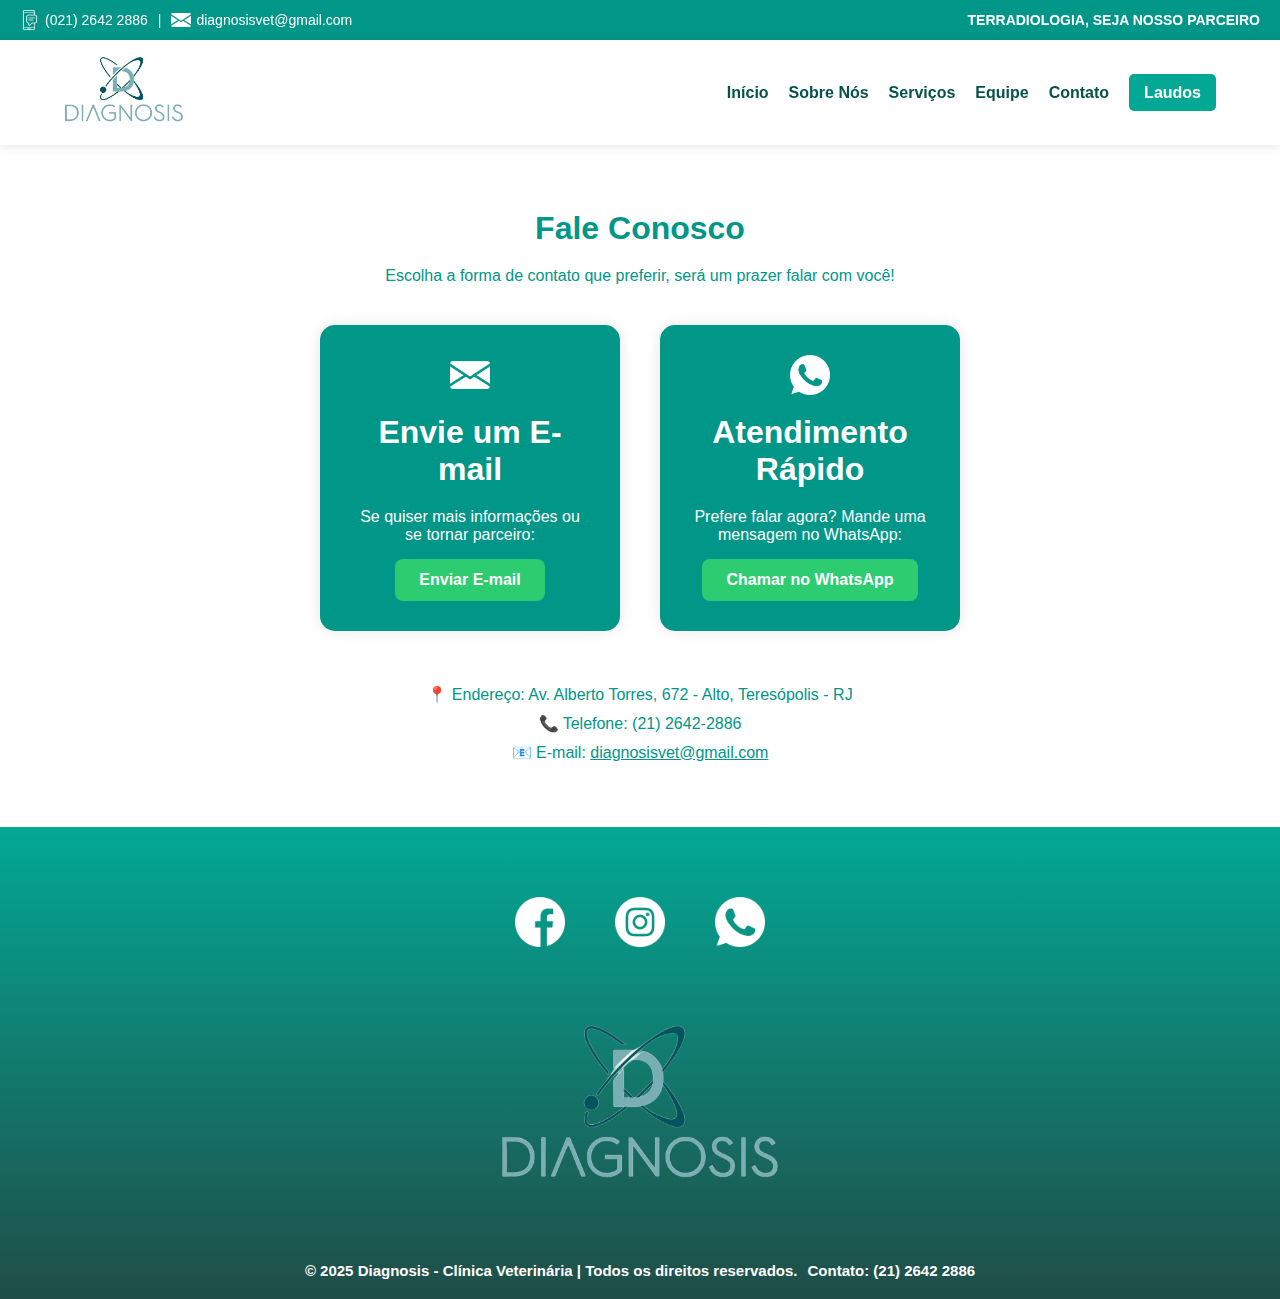
==== commit 6fe42be8: "modified contact page" ====
--- a/pages/contato.html
+++ b/pages/contato.html
@@ -8,7 +8,9 @@
     />
     <meta charset="UTF-8" />
     <meta name="viewport" content="width=device-width, initial-scale=1.0" />
-    <title>Diagnosis Veterinária - Especialista em Diagnóstico por Imagem para Pets</title>
+    <title>
+      Diagnosis Veterinária - Especialista em Diagnóstico por Imagem para Pets
+    </title>
     <link rel="stylesheet" href="../assets/css/styles.css" />
     <link rel="stylesheet" href="../assets/css/styleContato.css" />
   </head>
@@ -17,7 +19,6 @@
       <!-- Header Superior com Contatos -->
       <div id="top-header">
         <div class="contact-info">
-          
           <div class="container-icon">
             <img
               class="icon"
@@ -44,11 +45,13 @@
       <header id="main-header">
         <div class="container-menu">
           <div class="logo">
-            <img
-              class="img-Logo"
-              src="../assets/imgs/logo-diagnosis.png"
-              alt="Veterinário cuidando de um pet"
-            />
+            <a href="../index.html">
+              <img
+                class="img-Logo"
+                src="../assets/imgs/logo-diagnosis.png"
+                alt="Veterinário cuidando de um pet"
+              />
+            </a>
           </div>
 
           <nav>
@@ -58,7 +61,7 @@
               <li><a href="../index.html#servicos">Serviços</a></li>
               <li><a href="../index.html#equipe">Equipe</a></li>
               <li><a href="contato.html" class="active">Contato</a></li>
-              <li><a href="#">Laudos</a></li>
+              <li><a href="https://diagnosis.asl.med.br/diagnosisvet/portal/#/" target="_blank">Laudos</a></li>
             </ul>
             <!-- Botão do menu hambúrguer -->
           </nav>
@@ -76,22 +79,47 @@
     </div>
 
     <!-- Seção de Contato -->
-    <section id="contato">
-      <h1>Entre em Contato</h1>
-      <p>Envie sua mensagem, responderemos o mais rápido possível!</p>
+    <!-- Seção de Contato -->
+    <section id="contato" class="contato-visual">
+      <h2 class="title">Fale Conosco</h2>
+      <p class="sub-title">
+        Escolha a forma de contato que preferir, será um prazer falar com você!
+      </p>
 
-      <form action="enviar.php" method="POST">
-        <label for="nome">Nome:</label>
-        <input type="text" id="nome" name="nome" required />
+      <div class="opcoes-contato">
+        <!-- Contato por E-mail -->
+        <div class="card-contato">
+          <img
+            src="../assets/imgs/o-email.png"
+            alt="Ícone de e-mail"
+            class="icon-contato"
+          />
+          <h2>Envie um E-mail</h2>
+          <p>Se quiser mais informações ou se tornar parceiro:</p>
+          <a
+            href="mailto:diagnosisvet@gmail.com?subject=Parceria&body=Olá, gostaria de me tornar parceiro, gostaria de mais informações :D"
+            class="botao-contato"
+            >Enviar E-mail</a
+          >
+        </div>
 
-        <label for="email">E-mail:</label>
-        <input type="email" id="email" name="email" required />
-
-        <label for="mensagem">Mensagem:</label>
-        <textarea id="mensagem" name="mensagem" rows="5" required></textarea>
-
-        <button type="submit">Enviar</button>
-      </form>
+        <!-- Contato por WhatsApp -->
+        <div class="card-contato">
+          <img
+            src="../assets/imgs/whatsapp.png"
+            alt="Ícone do WhatsApp"
+            class="icon-contato"
+          />
+          <h2>Atendimento Rápido</h2>
+          <p>Prefere falar agora? Mande uma mensagem no WhatsApp:</p>
+          <a
+            href="https://wa.me/552126422886?text=Oi,%20estou%20entrando%20em%20contato%20pelo%20site,%20poderia%20me%20ajudar?"
+            class="botao-contato"
+            target="_blank"
+            >Chamar no WhatsApp</a
+          >
+        </div>
+      </div>
 
       <div class="info-clinica">
         <p>📍 Endereço: Av. Alberto Torres, 672 - Alto, Teresópolis - RJ</p>
--- a/assets/css/styles.css
+++ b/assets/css/styles.css
@@ -444,6 +444,10 @@
   line-height: 1.6;
   text-align: center;
   max-width: 700px;
+}
+.parceiro-link{
+  text-decoration: none;
+  color: #fff;
 }
 
 /* CHAMADO FINAL PARA PARCEIROS */
--- a/assets/css/styleContato.css
+++ b/assets/css/styleContato.css
@@ -1,144 +1,82 @@
-
-/* Estilo Geral da Seção de Contato */
-#contato {
+.contato-visual {
   text-align: center;
-  padding: 50px 20px;
-  background: linear-gradient(180deg, #03a895, #204d47);
-  border-radius: 10px;
-  max-width: 800px;
-  margin: 50px auto;
-  box-shadow: 0px 4px 10px rgba(0, 0, 0, 0.1);
-  margin-top: 190px;
-  height: 100%;
+  padding: 60px 20px;
+  margin-top: 150px;
 }
 
-/* Título da Seção */
-#contato h1 {
-  font-size: 28px;
-  color: white;
-  margin-bottom: 10px;
+.contato-visual,
+p {
+  color: #009688;
 }
 
-/* Texto de Introdução */
-#contato p {
-  font-size: 16px;
-  color: white;
-  margin-bottom: 20px;
+.title {
+  color: #009688;
 }
 
-/* Formulário Responsivo */
-#contato form {
-  display: flex;
-  flex-direction: column;
-  gap: 15px;
-  width: 100%;
-  max-width: 600px;
-  margin: 0 auto;
-  padding: 20px;
-  background: white;
-  border-radius: 8px;
-  box-shadow: 0px 2px 10px rgba(0, 0, 0, 0.1);
+.sub-title {
+  color: #009688;
 }
 
-/* Labels */
-#contato label {
-  font-weight: bold;
-  font-size: 14px;
-  color: #444;
-  text-align: left;
+.contato-visual img {
+  width: 40px;
 }
 
-/* Campos de Input e Textarea */
-#contato input,
-#contato textarea {
-  width: 100%;
-  padding: 12px;
-  border: 1px solid #ccc;
-  border-radius: 5px;
-  font-size: 14px;
-  outline: none;
-  transition: border 0.3s ease-in-out;
+.card-contato,
+h2,
+p,
+a {
+  color: #fff;
 }
 
-/* Foco nos Inputs */
-#contato input:focus,
-#contato textarea:focus {
-  border: 1px solid #0077cc;
-  box-shadow: 0px 0px 5px rgba(0, 119, 204, 0.5);
+.opcoes-contato {
+  display: flex;
+  justify-content: center;
+  gap: 40px;
+  flex-wrap: wrap;
+  margin-top: 40px;
 }
 
-/* Botão de Envio */
-#contato button {
-  background: linear-gradient(180deg, #03a895, #204d47);
-  color: white;
-  border: none;
-  padding: 14px;
-  font-size: 16px;
-  cursor: pointer;
-  border-radius: 5px;
-  transition: background 0.3s, transform 0.2s;
+.card-contato {
+  background: #009688;
+  padding: 30px;
+  border-radius: 15px;
+  width: 300px;
+  box-shadow: 0 0 15px rgba(0, 0, 0, 0.1);
+  transition: transform 0.2s ease;
 }
 
-#contato button:hover {
-  background: #03a895;
-  transform: scale(1.03);
+.card-contato:hover {
+  transform: translateY(-5px);
 }
 
-/* Informações da Clínica */
-.info-clinica {
-  margin-top: 20px;
-  font-size: 16px;
-  color: #333;
+.icon-contato {
+  width: 64px;
+  margin-bottom: 15px;
 }
 
-.info-clinica p {
-  margin: 5px 0;
+.botao-contato {
+  display: inline-block;
+  margin-top: 15px;
+  padding: 12px 24px;
+  background-color: #2ecc71;
+  color: #fff;
+  text-decoration: none;
+  border-radius: 8px;
+  font-weight: bold;
+  transition: background 0.2s ease;
 }
 
-/* Link de E-mail */
-.info-clinica a {
-  color: #03a895;
-  text-decoration: none;
-  font-weight: bold;
+.botao-contato:hover {
+  background-color: #27ae60;
 }
 
-.info-clinica a:hover {
-  text-decoration: underline;
+.info-clinica {
+  margin-top: 50px;
+  font-size: 1rem;
+  line-height: 1.8;
+  color: #009688;
 }
-
-/* Responsividade */
-@media (max-width: 768px) {
-  #contato {
-      padding: 30px 15px;
-  }
-
-  #contato h1 {
-      font-size: 24px;
-  }
-
-  #contato form {
-      max-width: 90%;
-      padding: 15px;
-  }
-
-  #contato button {
-      font-size: 14px;
-      padding: 12px;
-  }
+.info-clinica
+p,a {
+  color: #009688;
 }
-
-@media (max-width: 480px) {
-  #contato h1 {
-      font-size: 22px;
-  }
-
-  #contato form {
-      max-width: 100%;
-      padding: 10px;
-  }
-
-  #contato button {
-      font-size: 14px;
-      padding: 10px;
-  }
-}
